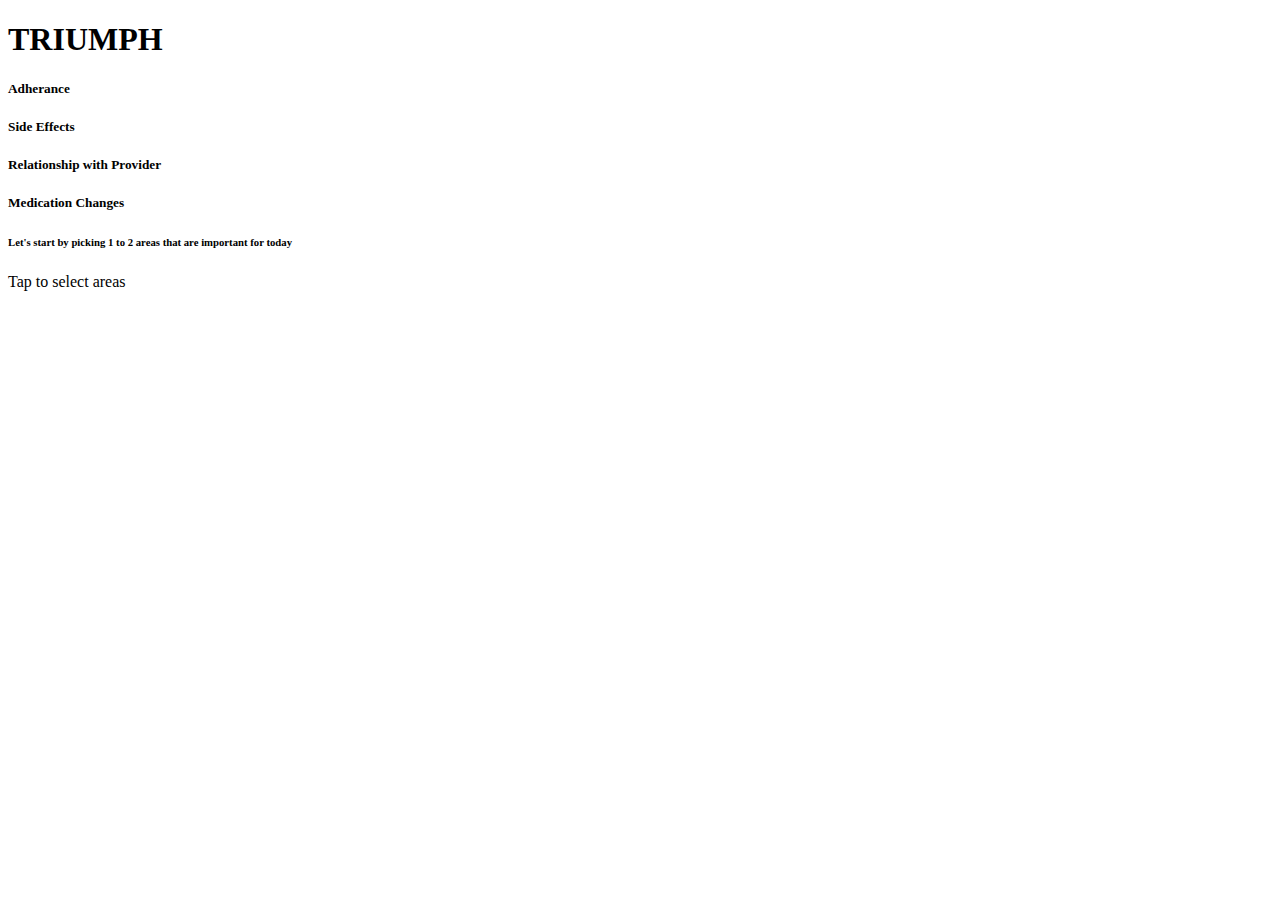
==== Focus Selection.html @ 763f7fbe "Add files via upload" ====
<!DOCTYPE html>
<html>
<head>
	<title>Focus Selection</title>
	<link rel="stylesheet" type="text/css" href="css/TRIUMPH.css"/>
	<link href="https://fonts.googleapis.com/css?family=Frank+Ruhl+Libre:900|Lato:300,400,700" rel="stylesheet">
</head>
<meta name="viewport" content="width=device-width, initial-scale=1">



<body>
	<div id="Container">
		
		<div id="Triumph">
		<h1>TRIUMPH</h1>
		</div>

		<div id="FocusContainer">
			<div id="ButtonContainer">
				
				
				<div id="Adherance"> 
				<div class="Buttons">
				<h5>Adherance</h5>	
				</div>
				</div>	



				<div id="SideEffects"> 
				<div class="Buttons">
				<h5>Side Effects</h5>	
				</div>
				</div>	

				

				<div id="Relationship"> 
				<div class="Buttons">
				<h5>Relationship with Provider</h5>	
				</div>
				</div>


				<div id="Medication"> 
				<div class="Buttons">
				
				<h5>Medication Changes</h5></div>
				
				</div>			

			</div>
		
		</div>	
		<div class="Narrative">
			<h6>Let's start by picking 1 to 2 areas that are important for today</h6>

			<div id="Line"></div>

			<p>Tap to select areas</p>
	
			</div>

			<div id="DotContainer">
				<div class="ActivatedDots"></div>
				<div class="ActivatedDots"></div>
				<div class="ActivatedDots"></div>
				<div class="Dots"></div>
				<div class="Dots"></div>
				<div class="Dots"></div>

			</div>

	
	</div>

	
	

<script>
function myFunction() {
    var x = document.getElementById("myTopnav");
    if (x.className === "topnav") {
        x.className += " responsive";
    } else {
        x.className = "topnav";
    }
}

var count = 0,
    $allDivs = $('.NextButton');

$('Buttons').click( function() {
    if( count < $allDivs.length ) {
        $allDivs.eq( count ).show( 'slow' );
        count++;
    }
});

</script>	
</body>
</html>
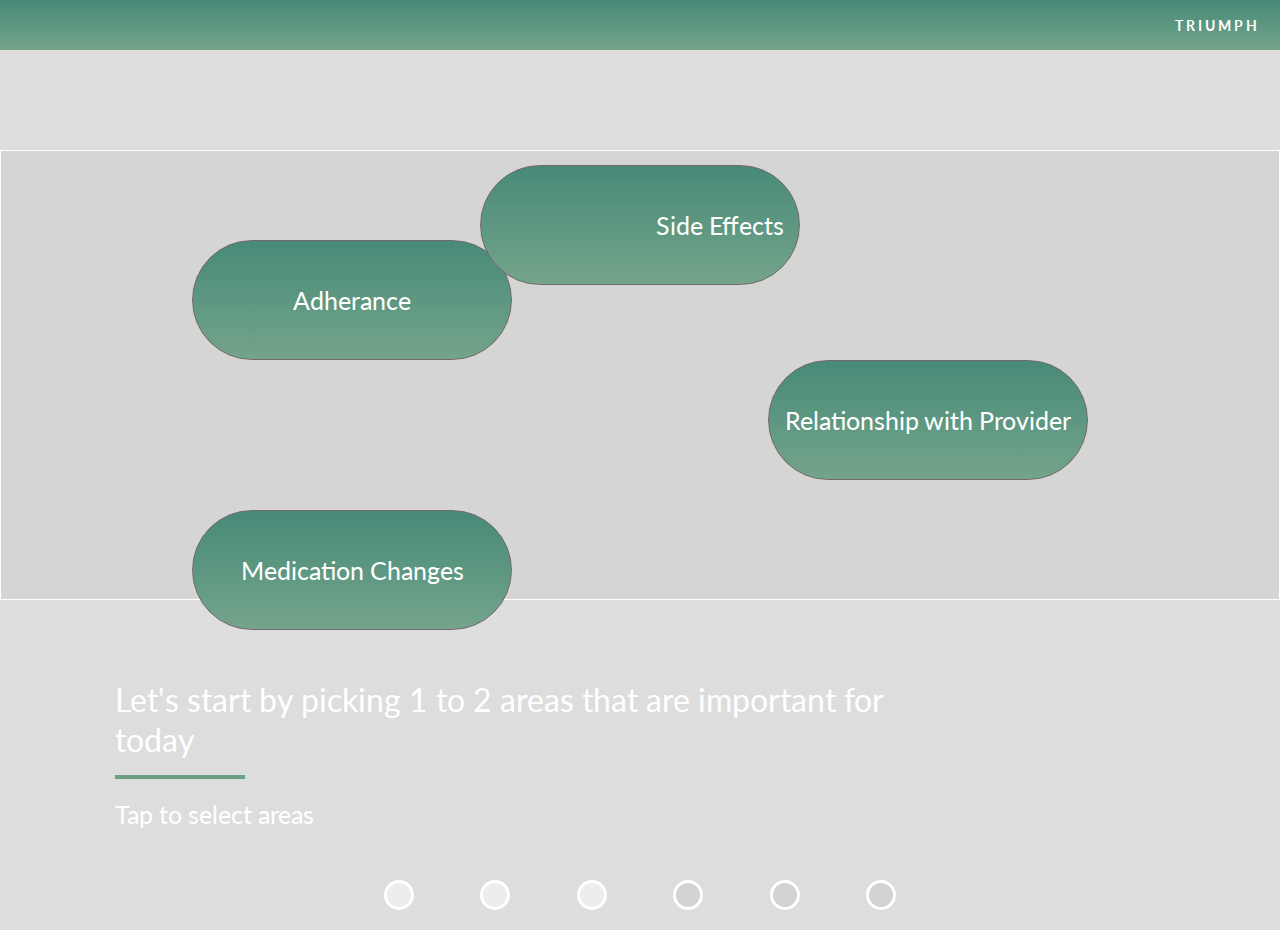
==== commit 0887d923: "Update Focus Selection.html" ====
--- a/Focus Selection.html
+++ b/Focus Selection.html
@@ -28,7 +28,7 @@
 
 
 
-				<div id="SideEffects"> 
+				<div id="Nutellaaa"> 
 				<div class="Buttons">
 				<h5>Side Effects</h5>	
 				</div>
@@ -100,4 +100,4 @@
 
 </script>	
 </body>
-</html>+</html>
--- a/css/TRIUMPH.css
+++ b/css/TRIUMPH.css
@@ -0,0 +1,320 @@
+/* General Styles */
+* {
+	box-sizing: border-box;
+	padding: 0px;
+	margin: 0px;
+}
+
+body {
+	background: url(../images/Landing_1.jpg);
+	background-size: cover;
+	width: 100%;
+	
+} 
+
+h1, h3, h4, h5, h6, p{
+	font-family: 'Lato', sans-serif;
+	color: white;
+}
+
+h1, h3	{
+	font-size: 14px;
+	text-align: right;
+}
+
+
+h1	{
+	letter-spacing: 3px;
+	font-weight: 700;
+	font-size: 14px;
+	padding-top: 17px;
+	margin-right: 20px;
+}
+
+h3	{
+	font-family: 'Lato', sans-serif;
+	font-weight: 300;
+	padding-top: 640px;
+	margin-right: 60px;
+}
+
+h4 {
+	padding: 30px;
+	border: .5px solid white;
+	border-radius: 50px;
+	margin-top: 40px;
+	font-size: 35px;
+	
+
+}
+
+h5 {
+	font-size: 25px;
+	position: relative;
+	top: 50%;
+	transform: translateY(-50%); 
+
+
+}	
+
+	
+
+h4, h5 {
+	text-align: center;
+
+}
+
+h4, h5, h6 {
+	font-weight: 400;
+}
+
+
+h6 {
+	font-size: 32px;
+	text-align: left;
+	line-height: 40px;
+}
+
+
+#Container {
+	background-color: #dddddd;
+	background-size: cover;
+	width: 100%;
+}
+
+/* Styles for Landing Page */
+
+#Welcome h2, #Bienvenidos h2 {
+	font-family: 'Lato', sans-serif;
+	font-weight: 300;
+	font-size: 20px;
+	color: white;
+	text-align: left;
+	margin-left: 75px;
+}
+
+#Welcome h2, .Buttons h2 {	
+	animation-name: Tap;
+    animation-duration: 12s;
+    opacity: 0;
+    animation-iteration-count: infinite;
+}
+
+@keyframes Tap {
+    0%   {color: white; opacity: 0;}
+    25% {color: white; opacity: 1;}
+    50% {color: white; opacity: 0;}
+    100% {color: white; opacity:0;}
+}
+
+#Bienvenidos h2 {	
+	animation-name: Toca;
+    animation-duration: 12s;
+    opacity: 0;
+    animation-iteration-count: infinite;
+    animation-delay: 6s;
+}
+
+@keyframes Toca {
+    0%   {color: white; opacity: 0;}
+    25% {color: white; opacity: 1;}
+    50% {color: white; opacity: 0;}
+    100% {color: white; opacity:0;}
+
+}	 
+
+#Triumph {
+	width: 100%;
+	height: 50px;
+	background: linear-gradient(#478a78, #74a48a);
+}
+
+#Welcome, #Bienvenidos{
+	width: 100%;
+}
+
+
+#Bienvenidos {
+	z-index: 1;
+}
+
+#Welcome p, #Bienvenidos p{
+	font-family: 'Frank Ruhl Libre', serif;
+	font-weight: 900;
+	font-size: 75px;
+	padding-left: 65px;
+	padding-top: 150px;
+	color: #cbe4b9;
+	text-shadow: 0px 0px 8px black;
+}
+
+#Bienvenidos p{
+	margin-top: -270px;
+}	
+
+#Welcome p {	
+	animation-name: Welcome;
+    animation-duration: 12s;
+    opacity: 0;
+    animation-iteration-count: infinite;
+}
+
+@keyframes Welcome {
+    0%   {color: #cbe4b9; opacity: 0;}
+    25% {color: #cbe4b9; opacity: 1;}
+    50% {color: #cbe4b9; opacity: 0;}
+    100% {color: #cbe4b9; opacity:0;}
+
+}
+
+#Bienvenidos p {	
+	animation-name: Bienvenidos;
+    animation-duration: 12s;
+    opacity: 0;
+    animation-iteration-count: infinite;
+    animation-delay: 6s;
+}
+
+@keyframes Bienvenidos {
+    0%   {color: #cbe4b9; opacity: 0;}
+    25% {color: #cbe4b9; opacity: 1;}
+    50% {color: #cbe4b9; opacity: 0;}
+    100% {color: #cbe4b9; opacity:0;}
+
+}
+
+
+
+/*
+@media screen and (max-width: 768px){
+	#Landingcontainer {
+		width: 100%;
+		height: 600px;
+		color: pink;
+	}	
+} */
+
+
+
+
+
+/* Styles for Language Page */
+
+#Language {
+	background-color: pink;
+	background-size: cover;
+}
+
+#LangContainer {
+	padding-top: 250px;
+	height: 974px;
+	width: 300px;
+	margin: auto;
+}
+
+/* Styles for Focus Area Page */
+
+#FocusContainer {
+	background-color: #d5d5d4;
+	height:450px;
+	width:100%;
+	border: .5px solid white;
+	margin-top: 100px;
+}
+
+#ButtonContainer {
+	height: 300px;
+	width: 90%;
+	margin: auto;
+	position: relative;
+	top: 50%;
+	transform: translateY(-50%); 
+}	
+
+.Buttons {
+	background: linear-gradient(#478a78, #74a48a);
+	height: 120px;
+	width: 320px;
+	border-radius: 60px;
+	border: .5px solid #76686f;
+	margin: auto;
+	position: relative;
+	top: 50%;
+	transform: translateY(-50%);	 
+
+}
+
+.Buttons:active {
+  top: 72px;
+
+}
+
+
+#Adherance, #SideEffects, #Relationship, #Medication {
+	width: 50%;
+	height: 50%;
+	float: left;
+
+}
+
+#NarrativeWrapper {
+	background-color: red;
+
+}
+
+.Narrative {
+	height: 200px;
+	width: 60%;
+	margin-left: 115px;
+	margin-top: 80px;
+}
+
+.Narrative p{
+	color: white;
+	font-size: 25px;
+	margin-top: 20px;
+
+}
+
+#Line {
+	background-color: #6a9f82;
+	height: 4px;
+	width: 130px;
+	margin-top: 15px;
+
+}
+
+#DotContainer {
+	height: 50px;
+	width: 40%;
+	margin: auto;
+	display: flex;
+    justify-content: space-between;
+}	
+
+.Dots {
+	background-color: lightgrey;
+	border: 3px solid white;
+	height: 30px;
+	width: 30px;
+	border-radius: 50%;
+	display: inline-block;
+
+}
+
+.ActivatedDots {
+	background-color: #eeedee;
+	border: 3px solid white;
+	height: 30px;
+	width: 30px;
+	border-radius: 50%;
+	display: inline-block;
+
+}
+
+
+
+
+
+
+
